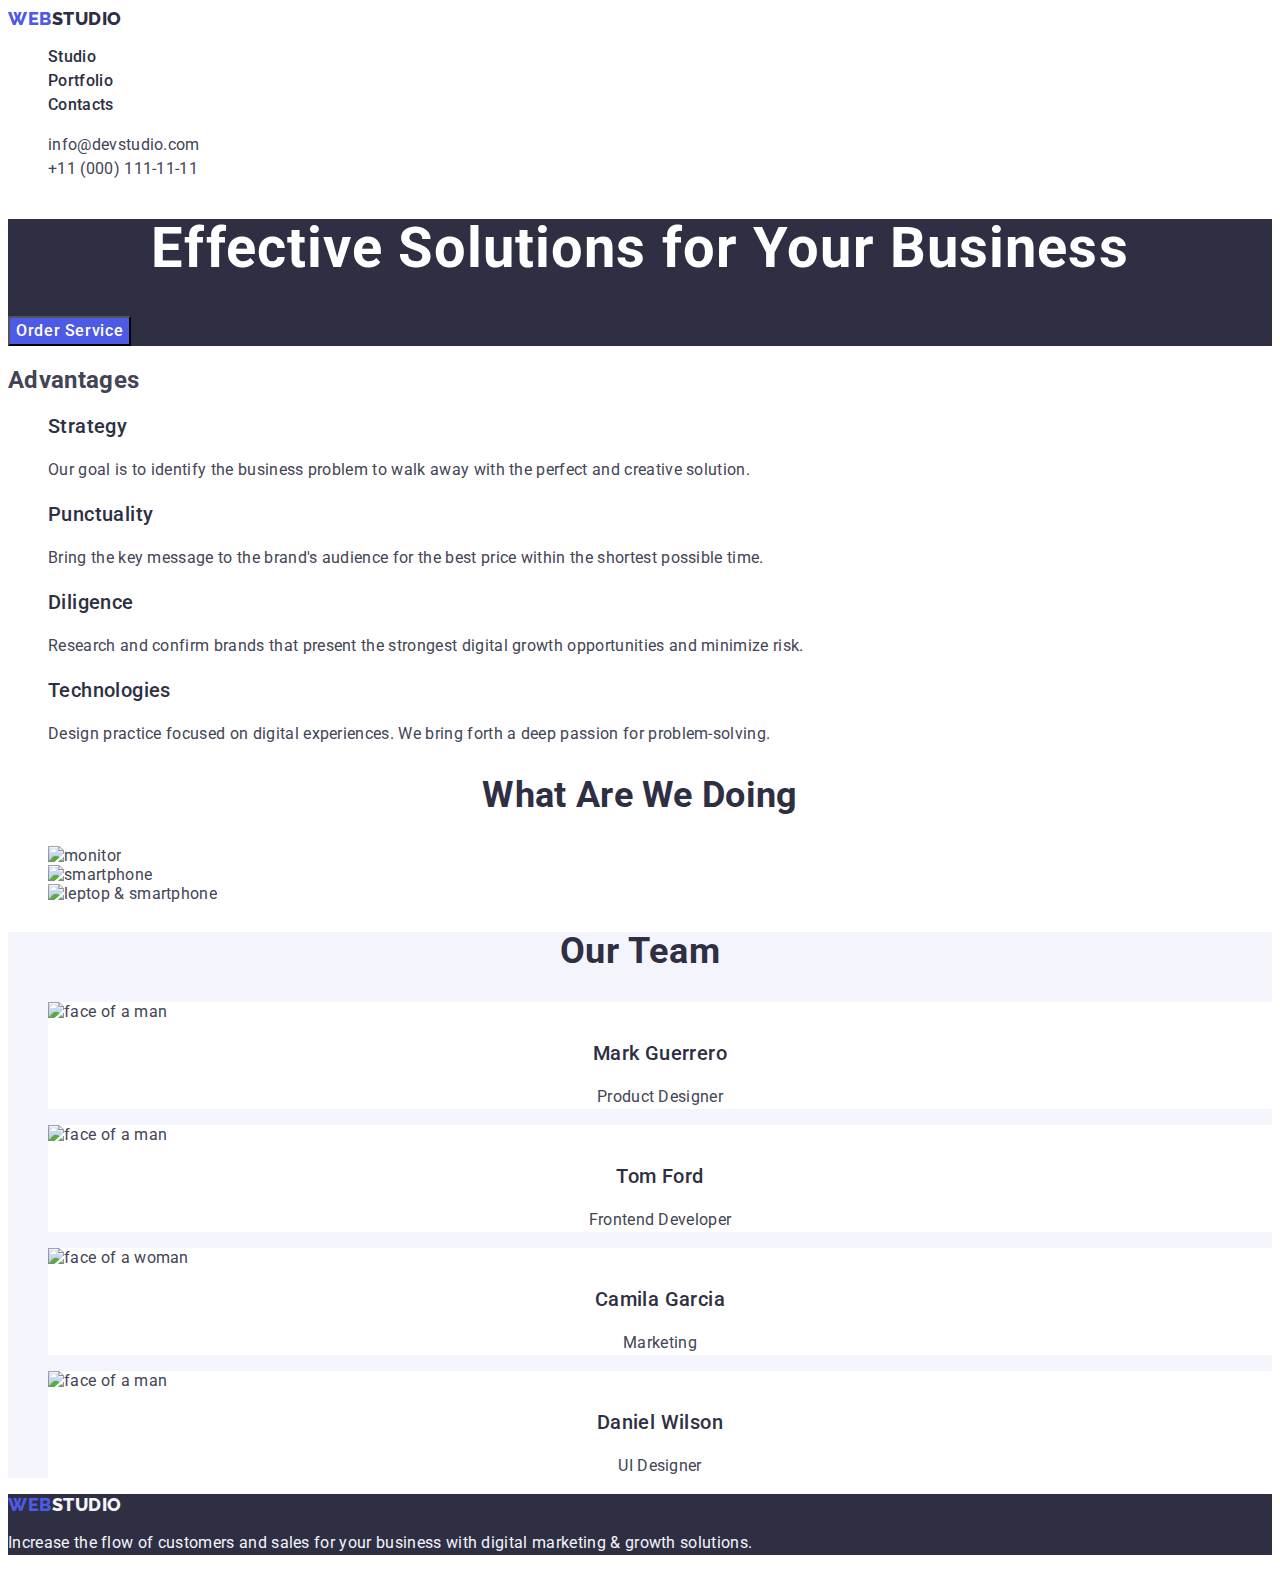
==== index.html @ ec451ba4 "2" ====
<!DOCTYPE html>
<html lang="en">
<head>
    <meta charset="UTF-8">
    <meta name="viewport" content="width=device-width, initial-scale=1.0">
    <title>Document</title>
    <link rel="stylesheet" href="./css/styles.css" />
    <link rel="preconnect" href="https://fonts.googleapis.com">
    <link rel="preconnect" href="https://fonts.gstatic.com" crossorigin>
    <link href="https://fonts.googleapis.com/css2?family=Raleway:wght@800&family=Roboto:wght@400;500;700;900&display=swap" rel="stylesheet">
</head>
<body>
    <header>
        
        <nav class="navigation">
            <a class="link logo" href="./index.html">Web<span class="logo-black">Studio</span></a>
            <ul class="navigation-list">
                <li class="link navigation-list-item"><a class="list navigation-list-link" href="./index.html">Studio</a></li>
                <li class="link navigation-list-item"><a class="list navigation-list-link" href="./portfolio.html">Portfolio</a></li>
                <li class="link navigation-list-item"><a class="list navigation-list-link" href="">Contacts</a></li>
            </ul>
        </nav>
        <address class="adress">
            <ul class="adress-list">
                <li class="link adress-list-item"><a class="list adress-list-link" href="mailto:info@devstudio.com">info@devstudio.com</a></li>
                <li class="link adress-list-item"><a class="list adress-list-link" href="tel:+110001111111">+11 (000) 111-11-11</a></li>
            </ul>
        </address>
    </header>
    <main>
        <section class="hero">
            <h1 class="hero-title">Effective Solutions for Your Business</h1>
            <button type="button" class="hero-button">Order Service</button>
        </section>
        <section>
            <h2 class="visually-hidden">Advantages</h2>
            <ul class="advantages-list">
                <li class="list advantage-list-item">
                    <h3 class="list-title advantage-list-title">Strategy</h3>
                    <p class="regular-text advantage-list-text">Our goal is to identify the business problem to walk away with the perfect and creative solution. </p>
                </li>
                <li class="list advantage-list-item">
                    <h3 class="list-title advantage-list-title">Punctuality</h3>
                    <p class="regular-text advantage-list-text">Bring the key message to the brand's audience for the best price within the shortest possible time.</p>
                </li>
                <li class="list advantage-list-item">
                    <h3 class="list-title advantage-list-title">Diligence</h3>
                    <p class="regular-text advantage-list-text">Research and confirm brands that present the strongest digital growth opportunities and minimize risk.</p>
                </li>
                <li class="list advantage-list-item">
                    <h3 class="list-title advantage-list-title">Technologies</h3>
                    <p class="regular-text advantage-list-text">Design practice focused on digital experiences. We bring forth a deep passion for problem-solving.</p>
                </li>
            </ul>
        </section>
        <section class="activity">
            <h2 class="section-title activity-title">What are we doing</h2>
            <ul class="activity-list">
                <li class="list activity-list-item"><img class="activity-list-image" src="./images/image-1.jpg" alt="monitor" width="360"></li>
                <li class="list activity-list-item"><img class="activity-list-image" src="./images/image-2.jpg" alt="smartphone" width="360"></li>
                <li class="list activity-list-item"><img class="activity-list-image" src="./images/image-3.jpg" alt="leptop & smartphone" width="360"></li>
            </ul>
        </section>
        <section class="team">
            <h2 class="section-title team-title">Our Team</h2>
            <ul class="team-list">
                <li class="list team-list-item">
                    <img class="team-list-image" src="./images/face-1.jpg" alt="face of a man" width="264">
                    <h3 class="list-title team-list-title">Mark Guerrero</h3>
                    <p class="regular-text team-list-text">Product Designer</p>
                </li>
                <li class="list team-list-item">
                    <img class="team-list-image" src="./images/face-2.jpg" alt="face of a man" width="264">
                    <h3 class="list-title team-list-title">Tom Ford</h3>
                    <p class="regular-text team-list-text">Frontend Developer</p>
                </li>
                <li class="list team-list-item">
                    <img class="team-list-image" src="./images/face-3.jpg" alt="face of a woman" width="264">
                    <h3 class="list-title team-list-title">Camila Garcia</h3>
                    <p class="regular-text team-list-text">Marketing</p>
                </li>
                <li class="list team-list-item">
                    <img class="team-list-image" src="./images/face-4.jpg" alt="face of a man" width="264">
                    <h3 class="list-title team-list-title">Daniel Wilson</h3>
                    <p class="regular-text team-list-text">UI Designer</p>
                </li>
            </ul>
        </section>
    </main>
    <footer class="footer">
        <a class="link logo" href="./index.html">Web<span class="logo-white">Studio</span></a>
        <p class="footer-text">Increase the flow of customers and sales for your business with digital marketing & growth solutions.</p>
    </footer>
</body>
</html>
---- css/styles.css ----
:root {
  --primary-font: Roboto, sans-serif;
  --secondary-font: Raleway, sans-serif;

  --primary-brand-color: #4d5ae5;
  --pressed-state-color: #404bbf;
  --dark-color: #2e2f42;
  --success-color: #31d0aa;
  --text-color: #434455;
  --subtle-text-color: #8e8f99;
  --accent-color: #e7e9fc;
  --light-color: #f4f4fd;
  --modal-overlay-color: #2e2f42;
  --hero-background-color: #2e2f42;
  --white-background-color: #ffffff;
  --modal-background-color: #fcfcfc;
}
body {
  font-family: var(--primary-font);
  color: var(--text-color);
  background-color: var(--white-background-color);
  font-style: normal;
  letter-spacing: 0.02em;
}
.section-title {
  color: var(--dark-color);
  font-size: 36px;
  font-weight: 700;
  line-height: 1.11;
  text-transform: capitalize;
}
.list-title {
  color: var(--dark-color);
  font-size: 20px;
  font-weight: 500;
  line-height: 1.2;
}
.regular-text {
  color: var(--dark-color);
  font-size: 16px;
  line-height: 1.5;
}
.list {
  list-style-type: none;
  list-style: none;
  text-decoration: none;
}
.link {
  list-style-type: none;
  text-decoration: none;
}
.logo {
  color: var(--primary-brand-color);
  font-family: var(--secondary-font);
  font-size: 18px;
  font-weight: 800;
  line-height: 1.17;
  letter-spacing: 0.03em;
  text-transform: uppercase;
  text-decoration: none;
}
.logo-black {
  color: var(--dark-color);
}

.navigation-list-link {
  color: var(--dark-color);
  font-size: 16px;
  font-weight: 500;
  line-height: 1.5;
  text-decoration: none;
}

.adress-list-link {
  color: var(--text-color);
  font-size: 16px;
  line-height: 1.5;
  text-decoration: none;
  font-style: normal;
}
.hero {
  background-color: var(--hero-background-color);
}
.hero-title {
  color: var(--white-background-color);
  text-align: center;
  font-size: 56px;
  font-weight: 700;
  line-height: 1.07;
  letter-spacing: 0.02em;
}
.hero-button {
  color: var(--white-background-color);
  background-color: var(--primary-brand-color);
  font-family: "Roboto", sans-serif;
  text-align: center;
  font-size: 16px;
  font-weight: 500;
  line-height: 1.5;
  letter-spacing: 0.04em;
  cursor: pointer;
}
.visually-hidden {
}
.advantages-list {
}
.advantage-list-item {
}
.advantage-list-title {
  letter-spacing: 0.02em;
}
.advantage-list-text {
  color: var(--text-color);
}
.activity {
}
.activity-title {
  text-align: center;
}
.activity-list {
}
.activity-list-item {
}
.activity-list-image {
}
.team {
  background-color: var(--light-color);
}
.team-title {
  text-align: center;
  letter-spacing: 0.02em;
}
.team-list {
}
.team-list-item {
  background-color: var(--white-background-color);
}
.team-list-image {
}
.team-list-title {
  text-align: center;
  letter-spacing: 0.02em;
}
.team-list-text {
  text-align: center;
  color: var(--text-color);
}
.footer {
  background-color: var(--dark-color);
}
.logo-white {
  color: var(--light-color);
}
.footer-text {
  color: var(--light-color);
  font-size: 16px;
  line-height: 1.5;
}
.portfolio {
}
.portfolio-filter {
}
.portfolio-filter-button {
}
.button {
  color: var(--primary-brand-color);
  background-color: var(--light-color);
  border-radius: 4px;
  border: 1px solid var(--accent-color);
  text-align: center;
  font-size: 16px;
  font-weight: 500;
  line-height: 1.5;
  letter-spacing: 0.04em;
  cursor: pointer;
}
.button:hover,
.button:focus,
.hero-button:hover,
.hero-button:focus {
  color: var(--white-background-color);
  background-color: var(--pressed-state-color);
}
.navigation-list-link:hover,
.navigation-list-link:focus,
.adress-list-link:hover,
.adress-list-link:focus {
  color: var(--pressed-state-color);
}

.portfolio-list {
}
.portfolio-list-item {
}
.portfolio-list-image {
}
.portfolio-list-title {
}
.portfolio-list-text {
}
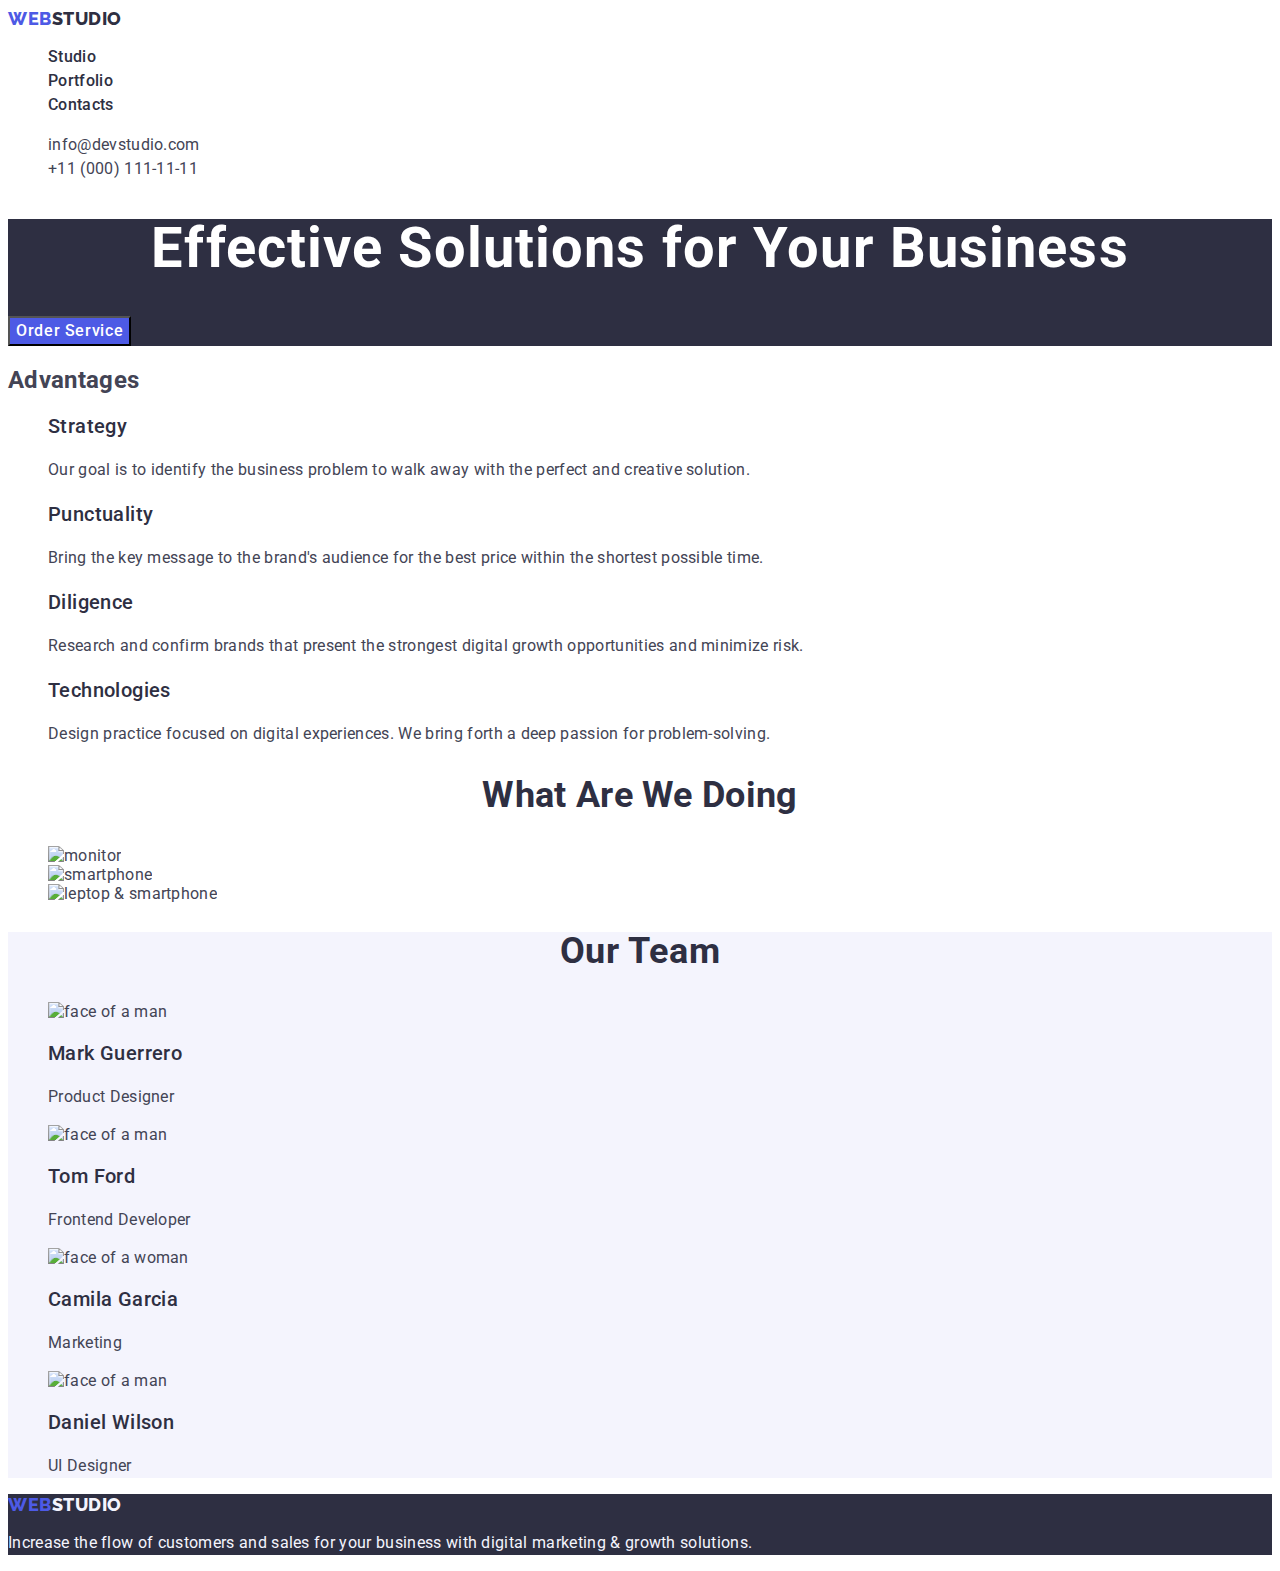
==== commit 0dc3f2b7: "pain" ====
--- a/index.html
+++ b/index.html
@@ -11,19 +11,18 @@
 </head>
 <body>
     <header>
-        
         <nav class="navigation">
             <a class="link logo" href="./index.html">Web<span class="logo-black">Studio</span></a>
-            <ul class="navigation-list">
-                <li class="link navigation-list-item"><a class="list navigation-list-link" href="./index.html">Studio</a></li>
-                <li class="link navigation-list-item"><a class="list navigation-list-link" href="./portfolio.html">Portfolio</a></li>
-                <li class="link navigation-list-item"><a class="list navigation-list-link" href="">Contacts</a></li>
+            <ul class="list navigation-list">
+                <li class="navigation-list-item"><a class="navigation-list-link" href="./index.html">Studio</a></li>
+                <li class="navigation-list-item"><a class="navigation-list-link" href="./portfolio.html">Portfolio</a></li>
+                <li class="navigation-list-item"><a class="navigation-list-link" href="">Contacts</a></li>
             </ul>
         </nav>
         <address class="adress">
-            <ul class="adress-list">
-                <li class="link adress-list-item"><a class="list adress-list-link" href="mailto:info@devstudio.com">info@devstudio.com</a></li>
-                <li class="link adress-list-item"><a class="list adress-list-link" href="tel:+110001111111">+11 (000) 111-11-11</a></li>
+            <ul class="list adress-list">
+                <li class="adress-list-item"><a class="link adress-list-link" href="mailto:info@devstudio.com">info@devstudio.com</a></li>
+                <li class="adress-list-item"><a class="link adress-list-link" href="tel:+110001111111">+11 (000) 111-11-11</a></li>
             </ul>
         </address>
     </header>
@@ -55,7 +54,7 @@
         </section>
         <section class="activity">
             <h2 class="section-title activity-title">What are we doing</h2>
-            <ul class="activity-list">
+            <ul class="list activity-list">
                 <li class="list activity-list-item"><img class="activity-list-image" src="./images/image-1.jpg" alt="monitor" width="360"></li>
                 <li class="list activity-list-item"><img class="activity-list-image" src="./images/image-2.jpg" alt="smartphone" width="360"></li>
                 <li class="list activity-list-item"><img class="activity-list-image" src="./images/image-3.jpg" alt="leptop & smartphone" width="360"></li>
--- a/css/styles.css
+++ b/css/styles.css
@@ -40,15 +40,6 @@
   font-size: 16px;
   line-height: 1.5;
 }
-.list {
-  list-style-type: none;
-  list-style: none;
-  text-decoration: none;
-}
-.link {
-  list-style-type: none;
-  text-decoration: none;
-}
 .logo {
   color: var(--primary-brand-color);
   font-family: var(--secondary-font);
@@ -63,6 +54,15 @@
   color: var(--dark-color);
 }
 
+.list {
+  list-style-type: none;
+  list-style: none;
+  text-decoration: none;
+}
+.link {
+  text-decoration: none;
+  list-style-type: none;
+}
 .navigation-list-link {
   color: var(--dark-color);
   font-size: 16px;
@@ -70,13 +70,14 @@
   line-height: 1.5;
   text-decoration: none;
 }
-
+.adress {
+  font-style: normal;
+}
 .adress-list-link {
   color: var(--text-color);
   font-size: 16px;
   line-height: 1.5;
   text-decoration: none;
-  font-style: normal;
 }
 .hero {
   background-color: var(--hero-background-color);
@@ -90,9 +91,9 @@
   letter-spacing: 0.02em;
 }
 .hero-button {
+  font-family: "Roboto", sans-serif;
   color: var(--white-background-color);
   background-color: var(--primary-brand-color);
-  font-family: "Roboto", sans-serif;
   text-align: center;
   font-size: 16px;
   font-weight: 500;
@@ -133,16 +134,13 @@
 .team-list {
 }
 .team-list-item {
-  background-color: var(--white-background-color);
 }
 .team-list-image {
 }
 .team-list-title {
-  text-align: center;
   letter-spacing: 0.02em;
 }
 .team-list-text {
-  text-align: center;
   color: var(--text-color);
 }
 .footer {
@@ -163,6 +161,7 @@
 .portfolio-filter-button {
 }
 .button {
+  font-family: "Roboto", sans-serif;
   color: var(--primary-brand-color);
   background-color: var(--light-color);
   border-radius: 4px;
@@ -195,6 +194,19 @@
 .portfolio-list-image {
 }
 .portfolio-list-title {
+  color: var(--dark-color);
+  font-family: Roboto;
+  font-size: 20px;
+  font-style: normal;
+  font-weight: 500;
+  line-height: 1.2;
+  letter-spacing: 0.02em;
 }
 .portfolio-list-text {
-}
+  color: var(--text-color);
+  font-size: 16px;
+  font-style: normal;
+  font-weight: 400;
+  line-height: 1.5;
+  letter-spacing: 0.02em;
+}
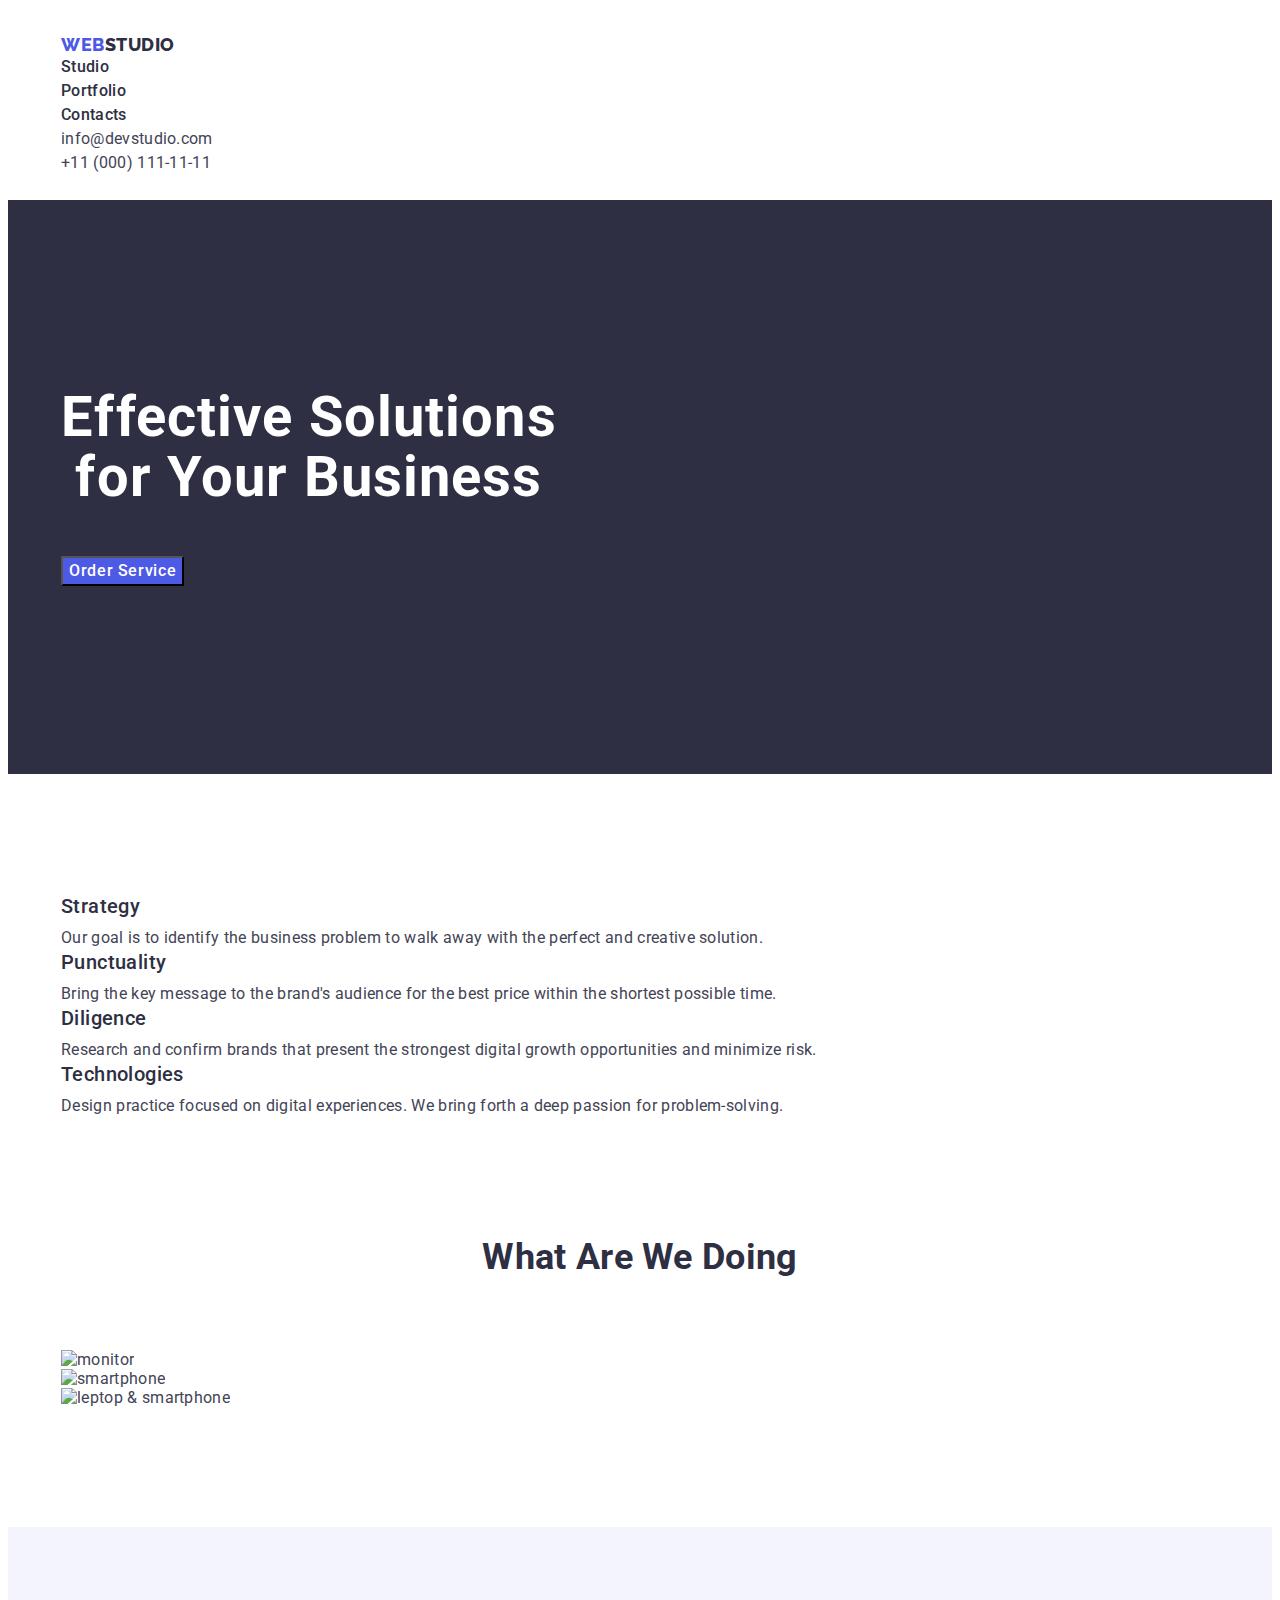
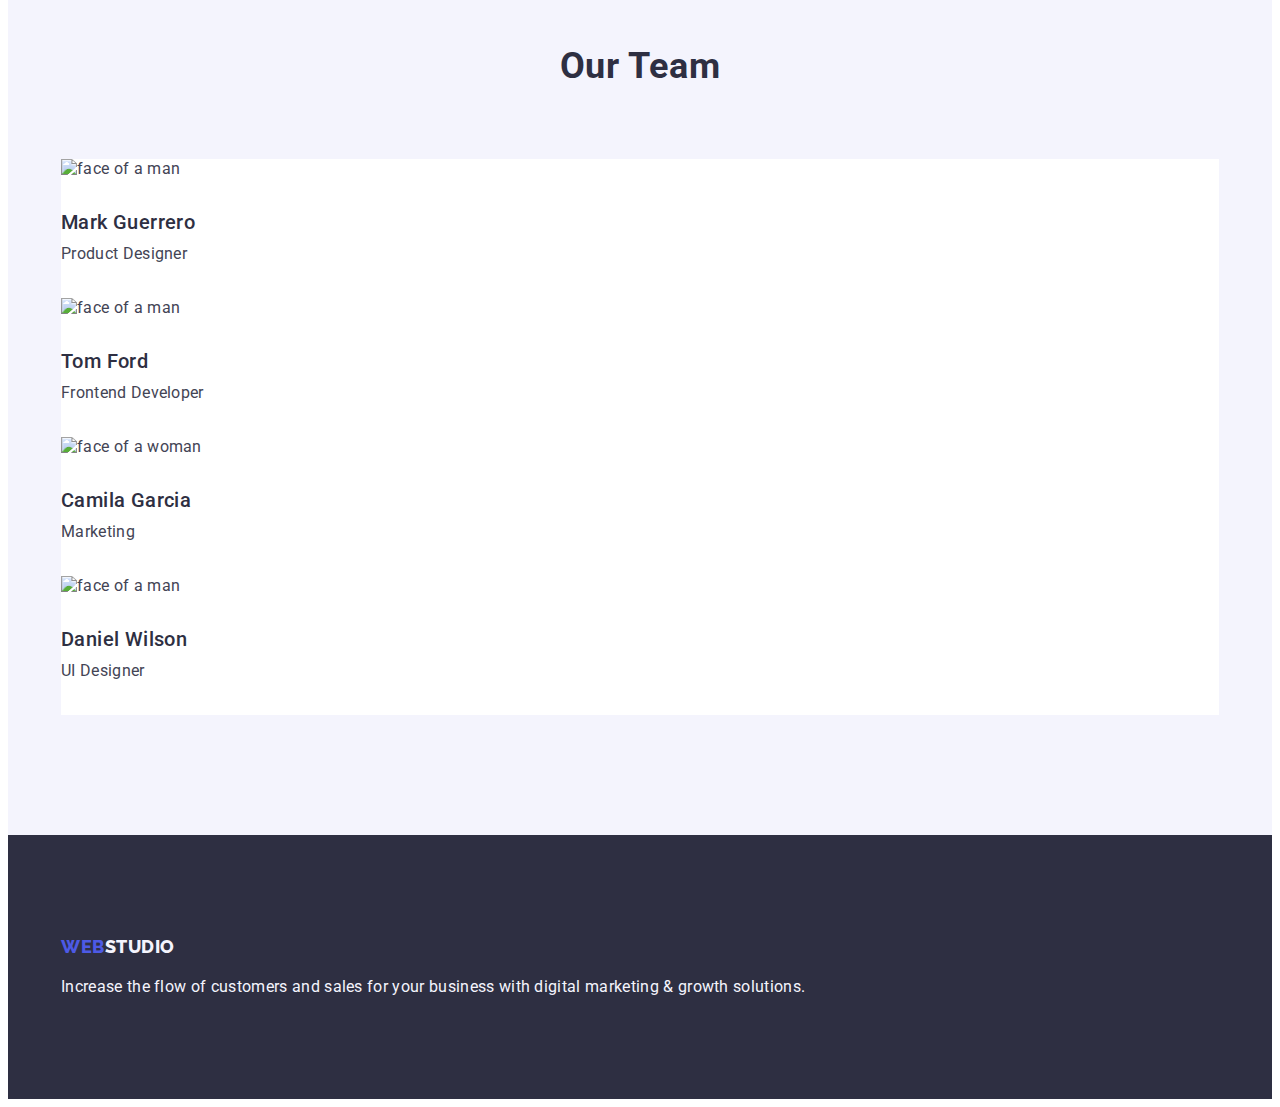
==== commit ec07a673: "pad & marg" ====
--- a/index.html
+++ b/index.html
@@ -8,87 +8,112 @@
     <link rel="preconnect" href="https://fonts.googleapis.com">
     <link rel="preconnect" href="https://fonts.gstatic.com" crossorigin>
     <link href="https://fonts.googleapis.com/css2?family=Raleway:wght@800&family=Roboto:wght@400;500;700;900&display=swap" rel="stylesheet">
+    <link rel="stylesheet" href="https://cdnjs.cloudflare.com/ajax/libs/modern-normalize/2.0.0/modern-normalize.min.css"
+        integrity="sha512-4xo8blKMVCiXpTaLzQSLSw3KFOVPWhm/TRtuPVc4WG6kUgjH6J03IBuG7JZPkcWMxJ5huwaBpOpnwYElP/m6wg=="
+        crossorigin="anonymous" referrerpolicy="no-referrer" />
 </head>
 <body>
     <header>
-        <nav class="navigation">
-            <a class="link logo" href="./index.html">Web<span class="logo-black">Studio</span></a>
-            <ul class="list navigation-list">
-                <li class="navigation-list-item"><a class="navigation-list-link" href="./index.html">Studio</a></li>
-                <li class="navigation-list-item"><a class="navigation-list-link" href="./portfolio.html">Portfolio</a></li>
-                <li class="navigation-list-item"><a class="navigation-list-link" href="">Contacts</a></li>
-            </ul>
-        </nav>
-        <address class="adress">
-            <ul class="list adress-list">
-                <li class="adress-list-item"><a class="link adress-list-link" href="mailto:info@devstudio.com">info@devstudio.com</a></li>
-                <li class="adress-list-item"><a class="link adress-list-link" href="tel:+110001111111">+11 (000) 111-11-11</a></li>
-            </ul>
-        </address>
+        <div class="container">
+            <div class="header">
+                <nav class="navigation">
+                    <a class="link logo" href="./index.html">Web<span class="logo-black">Studio</span></a>
+                    <ul class="list navigation-list">
+                        <li class="navigation-list-item"><a class="link navigation-list-link" href="./index.html">Studio</a></li>
+                        <li class="navigation-list-item"><a class="link navigation-list-link" href="./portfolio.html">Portfolio</a></li>
+                        <li class="navigation-list-item"><a class="link navigation-list-link" href="">Contacts</a></li>
+                    </ul>
+                </nav>
+                <address class="adress">
+                    <ul class="list adress-list">
+                        <li class="adress-list-item"><a class="link adress-list-link" href="mailto:info@devstudio.com">info@devstudio.com</a></li>
+                        <li class="adress-list-item"><a class="link adress-list-link" href="tel:+110001111111">+11 (000) 111-11-11</a></li>
+                    </ul>
+                </address>
+            </div>
+        </div>
     </header>
     <main>
         <section class="hero">
-            <h1 class="hero-title">Effective Solutions for Your Business</h1>
-            <button type="button" class="hero-button">Order Service</button>
+            <div class="container">
+                <h1 class="hero-title">Effective Solutions for Your Business</h1>
+                <button type="button" class="hero-button">Order Service</button>
+            </div>
         </section>
         <section>
-            <h2 class="visually-hidden">Advantages</h2>
-            <ul class="advantages-list">
-                <li class="list advantage-list-item">
-                    <h3 class="list-title advantage-list-title">Strategy</h3>
-                    <p class="regular-text advantage-list-text">Our goal is to identify the business problem to walk away with the perfect and creative solution. </p>
-                </li>
-                <li class="list advantage-list-item">
-                    <h3 class="list-title advantage-list-title">Punctuality</h3>
-                    <p class="regular-text advantage-list-text">Bring the key message to the brand's audience for the best price within the shortest possible time.</p>
-                </li>
-                <li class="list advantage-list-item">
-                    <h3 class="list-title advantage-list-title">Diligence</h3>
-                    <p class="regular-text advantage-list-text">Research and confirm brands that present the strongest digital growth opportunities and minimize risk.</p>
-                </li>
-                <li class="list advantage-list-item">
-                    <h3 class="list-title advantage-list-title">Technologies</h3>
-                    <p class="regular-text advantage-list-text">Design practice focused on digital experiences. We bring forth a deep passion for problem-solving.</p>
-                </li>
-            </ul>
+            <div class="container">
+                <h2 class="visually-hidden">Advantages</h2>
+                <ul class="list advantages-list">
+                    <li class="advantage-list-item">
+                        <h3 class="list-title advantage-list-title">Strategy</h3>
+                        <p class="regular-text advantage-list-text">Our goal is to identify the business problem to walk away with the perfect and creative solution. </p>
+                    </li>
+                    <li class="advantage-list-item">
+                        <h3 class="list-title advantage-list-title">Punctuality</h3>
+                        <p class="regular-text advantage-list-text">Bring the key message to the brand's audience for the best price within the shortest possible time.</p>
+                    </li>
+                    <li class="advantage-list-item">
+                        <h3 class="list-title advantage-list-title">Diligence</h3>
+                        <p class="regular-text advantage-list-text">Research and confirm brands that present the strongest digital growth opportunities and minimize risk.</p>
+                    </li>
+                    <li class="advantage-list-item">
+                        <h3 class="list-title advantage-list-title">Technologies</h3>
+                        <p class="regular-text advantage-list-text">Design practice focused on digital experiences. We bring forth a deep passion for problem-solving.</p>
+                    </li>
+                </ul>
+            </div>
         </section>
         <section class="activity">
-            <h2 class="section-title activity-title">What are we doing</h2>
-            <ul class="list activity-list">
-                <li class="list activity-list-item"><img class="activity-list-image" src="./images/image-1.jpg" alt="monitor" width="360"></li>
-                <li class="list activity-list-item"><img class="activity-list-image" src="./images/image-2.jpg" alt="smartphone" width="360"></li>
-                <li class="list activity-list-item"><img class="activity-list-image" src="./images/image-3.jpg" alt="leptop & smartphone" width="360"></li>
-            </ul>
+            <div class="container">
+                <h2 class="section-title activity-title">What are we doing</h2>
+                <ul class="list activity-list">
+                    <li class="activity-list-item"><img class="activity-list-image" src="./images/image-1.jpg" alt="monitor" width="360"></li>
+                    <li class="activity-list-item"><img class="activity-list-image" src="./images/image-2.jpg" alt="smartphone" width="360"></li>
+                    <li class="activity-list-item"><img class="activity-list-image" src="./images/image-3.jpg" alt="leptop & smartphone" width="360"></li>
+                </ul>
+            </div>
         </section>
         <section class="team">
-            <h2 class="section-title team-title">Our Team</h2>
-            <ul class="team-list">
-                <li class="list team-list-item">
-                    <img class="team-list-image" src="./images/face-1.jpg" alt="face of a man" width="264">
-                    <h3 class="list-title team-list-title">Mark Guerrero</h3>
-                    <p class="regular-text team-list-text">Product Designer</p>
-                </li>
-                <li class="list team-list-item">
-                    <img class="team-list-image" src="./images/face-2.jpg" alt="face of a man" width="264">
-                    <h3 class="list-title team-list-title">Tom Ford</h3>
-                    <p class="regular-text team-list-text">Frontend Developer</p>
-                </li>
-                <li class="list team-list-item">
-                    <img class="team-list-image" src="./images/face-3.jpg" alt="face of a woman" width="264">
-                    <h3 class="list-title team-list-title">Camila Garcia</h3>
-                    <p class="regular-text team-list-text">Marketing</p>
-                </li>
-                <li class="list team-list-item">
-                    <img class="team-list-image" src="./images/face-4.jpg" alt="face of a man" width="264">
-                    <h3 class="list-title team-list-title">Daniel Wilson</h3>
-                    <p class="regular-text team-list-text">UI Designer</p>
-                </li>
-            </ul>
+            <div class="container">
+                <h2 class="section-title team-title">Our Team</h2>
+                <ul class="list team-list">
+                    <li class="list team-list-item">
+                        <img class="team-list-image" src="./images/face-1.jpg" alt="face of a man" width="264">
+                        <div class="list-wrap">
+                            <h3 class="list-title team-list-title">Mark Guerrero</h3>
+                            <p class="regular-text team-list-text">Product Designer</p>
+                        </div>
+                    </li>
+                    <li class="list team-list-item">
+                        <img class="team-list-image" src="./images/face-2.jpg" alt="face of a man" width="264">
+                        <div class="list-wrap">
+                            <h3 class="list-title team-list-title">Tom Ford</h3>
+                            <p class="regular-text team-list-text">Frontend Developer</p>
+                        </div>
+                    </li>
+                    <li class="list team-list-item">
+                        <img class="team-list-image" src="./images/face-3.jpg" alt="face of a woman" width="264">
+                        <div class="list-wrap">
+                            <h3 class="list-title team-list-title">Camila Garcia</h3>
+                            <p class="regular-text team-list-text">Marketing</p>
+                        </div>
+                    </li>
+                    <li class="list team-list-item">
+                        <img class="team-list-image" src="./images/face-4.jpg" alt="face of a man" width="264">
+                        <div class="list-wrap">
+                            <h3 class="list-title team-list-title">Daniel Wilson</h3>
+                            <p class="regular-text team-list-text">UI Designer</p>
+                        </div>
+                    </li>
+                </ul>
+            </div>
         </section>
     </main>
     <footer class="footer">
-        <a class="link logo" href="./index.html">Web<span class="logo-white">Studio</span></a>
-        <p class="footer-text">Increase the flow of customers and sales for your business with digital marketing & growth solutions.</p>
+        <div class="container">
+            <a class="link logo" href="./index.html">Web<span class="logo-white">Studio</span></a>
+            <p class="footer-text">Increase the flow of customers and sales for your business with digital marketing & growth solutions.</p>
+        </div>
     </footer>
 </body>
 </html>--- a/css/styles.css
+++ b/css/styles.css
@@ -22,10 +22,32 @@
   font-style: normal;
   letter-spacing: 0.02em;
 }
+p,
+h1,
+h2,
+h3,
+h4,
+h5,
+h6 {
+  margin-top: 0;
+  margin-bottom: 0;
+}
+ul,
+ol {
+  padding-left: 0;
+  margin-top: 0;
+  margin-bottom: 0;
+}
+.container {
+  width: 100%;
+  max-width: 1158px;
+  padding-left: 15px;
+  padding-right: 15px;
+  margin: 0 auto;
+}
 .section-title {
   color: var(--dark-color);
   font-size: 36px;
-  font-weight: 700;
   line-height: 1.11;
   text-transform: capitalize;
 }
@@ -63,6 +85,10 @@
   text-decoration: none;
   list-style-type: none;
 }
+.header {
+  padding-top: 25.5px;
+  padding-bottom: 25.5px;
+}
 .navigation-list-link {
   color: var(--dark-color);
   font-size: 16px;
@@ -81,14 +107,17 @@
 }
 .hero {
   background-color: var(--hero-background-color);
+  padding-top: 188px;
+  padding-bottom: 188px;
 }
 .hero-title {
   color: var(--white-background-color);
   text-align: center;
+  max-width: 496px;
   font-size: 56px;
-  font-weight: 700;
   line-height: 1.07;
   letter-spacing: 0.02em;
+  margin-bottom: 48px;
 }
 .hero-button {
   font-family: "Roboto", sans-serif;
@@ -102,13 +131,27 @@
   cursor: pointer;
 }
 .visually-hidden {
+  position: absolute;
+  width: 1px;
+  height: 1px;
+  margin: -1px;
+  border: 0;
+  padding: 0;
+
+  white-space: nowrap;
+  clip-path: inset(100%);
+  clip: rect(0 0 0 0);
+  overflow: hidden;
 }
 .advantages-list {
+  padding-top: 120px;
+  padding-bottom: 120px;
 }
 .advantage-list-item {
 }
 .advantage-list-title {
   letter-spacing: 0.02em;
+  margin-bottom: 8px;
 }
 .advantage-list-text {
   color: var(--text-color);
@@ -117,8 +160,10 @@
 }
 .activity-title {
   text-align: center;
+  padding-bottom: 72px;
 }
 .activity-list {
+  padding-bottom: 120px;
 }
 .activity-list-item {
 }
@@ -126,25 +171,36 @@
 }
 .team {
   background-color: var(--light-color);
+  padding-top: 120px;
+  padding-bottom: 120px;
 }
 .team-title {
   text-align: center;
   letter-spacing: 0.02em;
+  padding-bottom: 72px;
 }
 .team-list {
 }
 .team-list-item {
+  background-color: var(--white-background-color);
 }
 .team-list-image {
 }
 .team-list-title {
   letter-spacing: 0.02em;
+  margin-bottom: 8px;
 }
 .team-list-text {
   color: var(--text-color);
+}
+.list-wrap {
+  padding-top: 32px;
+  padding-bottom: 32px;
 }
 .footer {
   background-color: var(--dark-color);
+  padding-top: 101.5px;
+  padding-bottom: 100px;
 }
 .logo-white {
   color: var(--light-color);
@@ -153,10 +209,17 @@
   color: var(--light-color);
   font-size: 16px;
   line-height: 1.5;
+  margin-top: 17.5px;
 }
 .portfolio {
+  padding-top: 96px;
+  padding-bottom: 120px;
+}
+.portfolio .list-wrap {
+  padding-left: 16px;
 }
 .portfolio-filter {
+  padding-bottom: 72px;
 }
 .portfolio-filter-button {
 }
@@ -164,7 +227,6 @@
   font-family: "Roboto", sans-serif;
   color: var(--primary-brand-color);
   background-color: var(--light-color);
-  border-radius: 4px;
   border: 1px solid var(--accent-color);
   text-align: center;
   font-size: 16px;
@@ -197,16 +259,14 @@
   color: var(--dark-color);
   font-family: Roboto;
   font-size: 20px;
-  font-style: normal;
   font-weight: 500;
   line-height: 1.2;
   letter-spacing: 0.02em;
+  margin-bottom: 8px;
 }
 .portfolio-list-text {
   color: var(--text-color);
   font-size: 16px;
-  font-style: normal;
-  font-weight: 400;
-  line-height: 1.5;
-  letter-spacing: 0.02em;
-}
+  line-height: 1.5;
+  letter-spacing: 0.02em;
+}
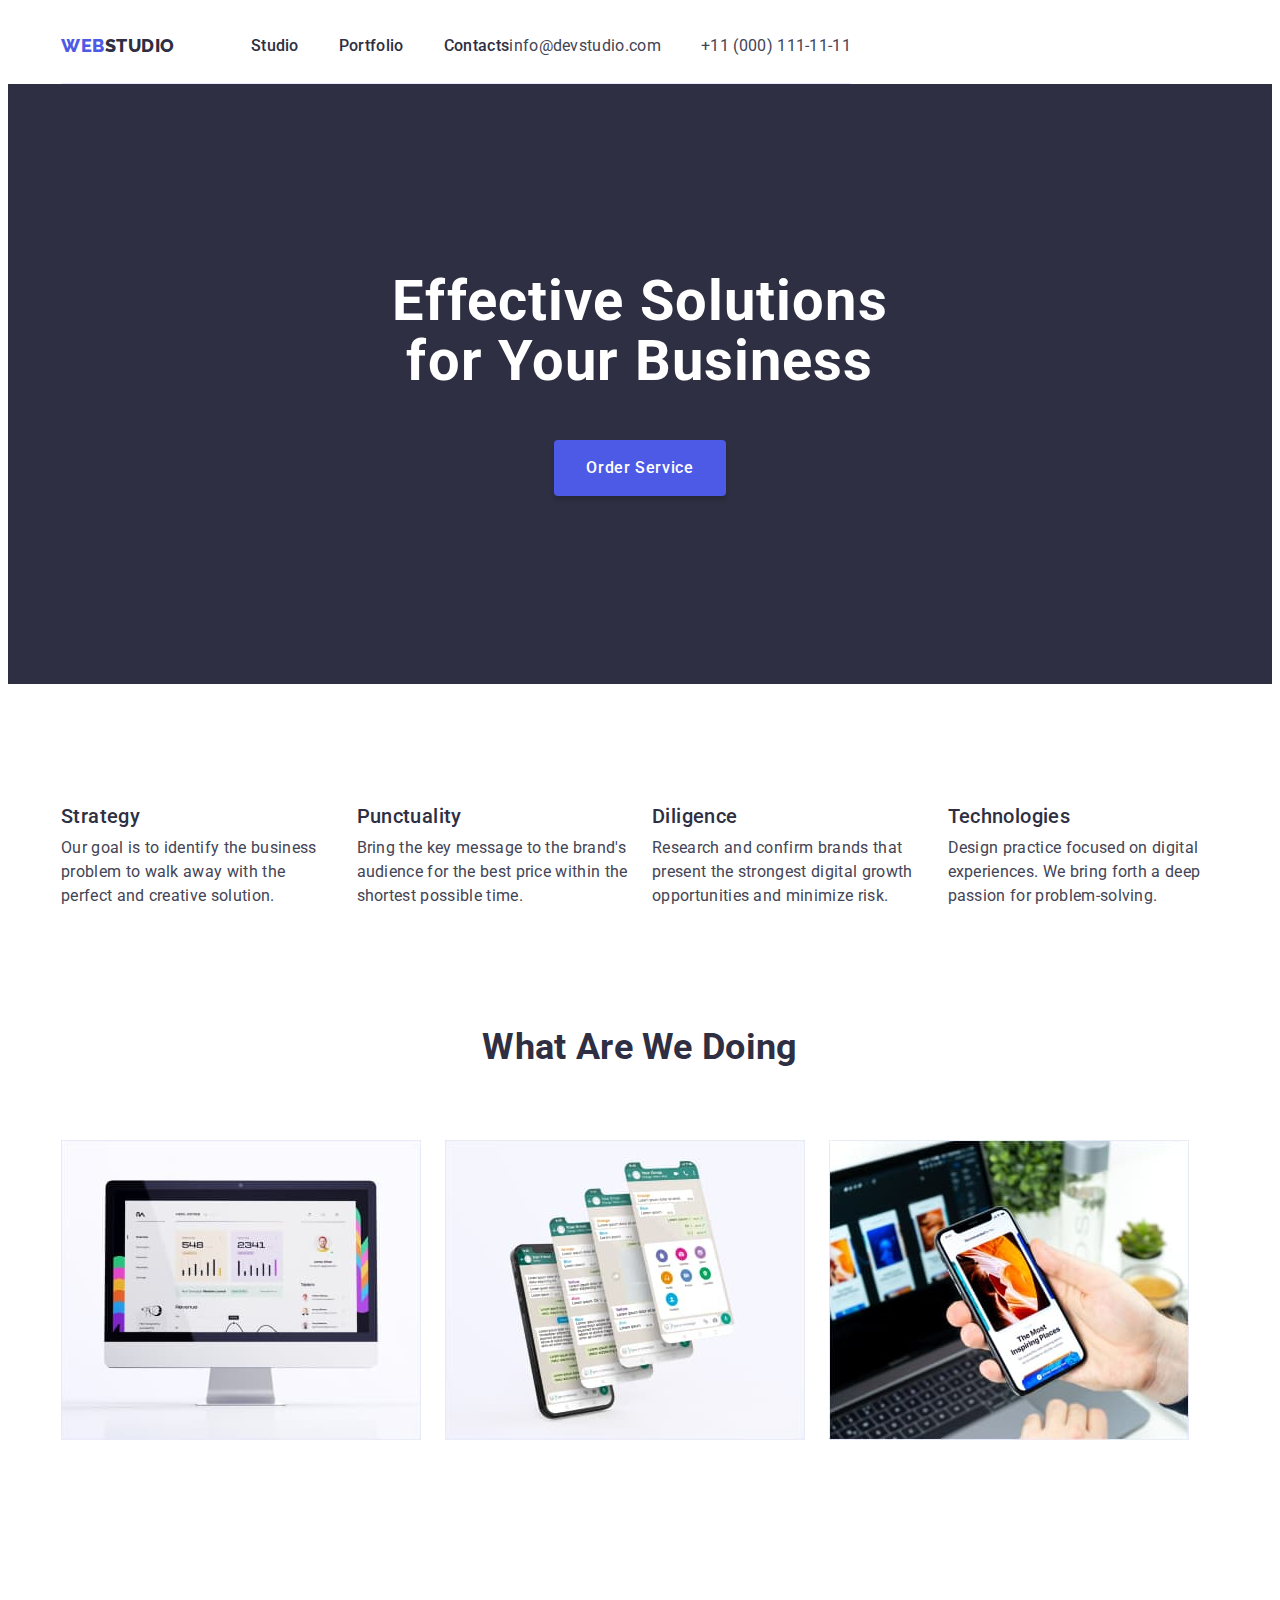
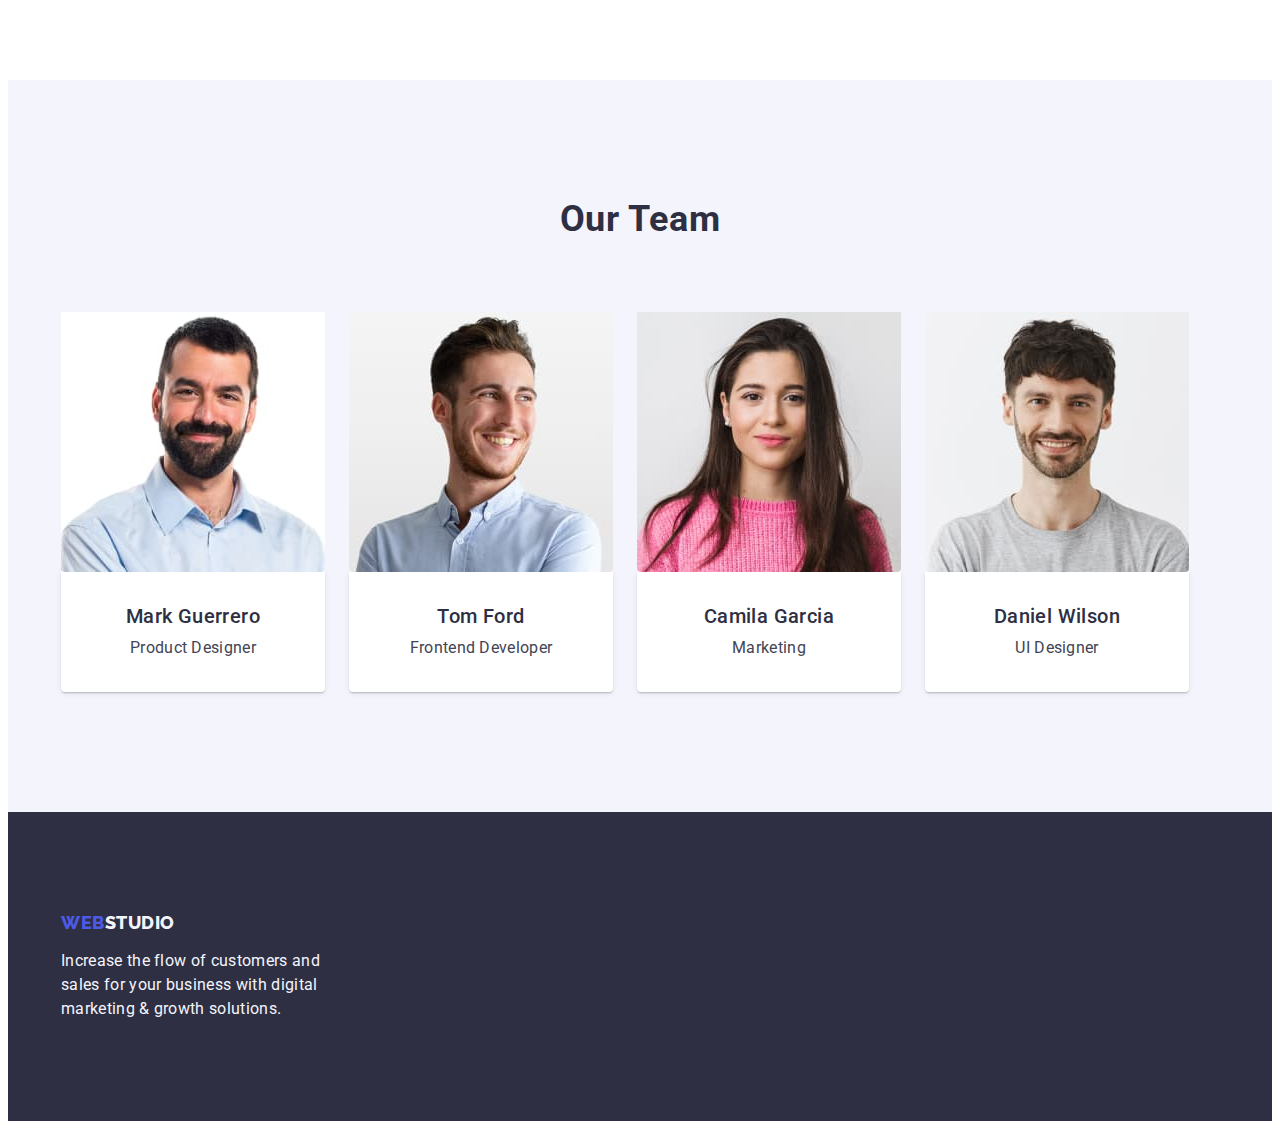
==== commit 49678fe2: "update 1" ====
--- a/index.html
+++ b/index.html
@@ -41,24 +41,24 @@
             </div>
         </section>
         <section>
-            <div class="container">
+            <div class="container advantages">
                 <h2 class="visually-hidden">Advantages</h2>
                 <ul class="list advantages-list">
-                    <li class="advantage-list-item">
-                        <h3 class="list-title advantage-list-title">Strategy</h3>
-                        <p class="regular-text advantage-list-text">Our goal is to identify the business problem to walk away with the perfect and creative solution. </p>
+                    <li class="advantages-list-item">
+                        <h3 class="list-title advantages-list-title">Strategy</h3>
+                        <p class="regular-text advantages-list-text">Our goal is to identify the business problem to walk away with the perfect and creative solution. </p>
                     </li>
-                    <li class="advantage-list-item">
-                        <h3 class="list-title advantage-list-title">Punctuality</h3>
-                        <p class="regular-text advantage-list-text">Bring the key message to the brand's audience for the best price within the shortest possible time.</p>
+                    <li class="advantages-list-item">
+                        <h3 class="list-title advantages-list-title">Punctuality</h3>
+                        <p class="regular-text advantages-list-text">Bring the key message to the brand's audience for the best price within the shortest possible time.</p>
                     </li>
-                    <li class="advantage-list-item">
-                        <h3 class="list-title advantage-list-title">Diligence</h3>
-                        <p class="regular-text advantage-list-text">Research and confirm brands that present the strongest digital growth opportunities and minimize risk.</p>
+                    <li class="advantages-list-item">
+                        <h3 class="list-title advantages-list-title">Diligence</h3>
+                        <p class="regular-text advantages-list-text">Research and confirm brands that present the strongest digital growth opportunities and minimize risk.</p>
                     </li>
-                    <li class="advantage-list-item">
-                        <h3 class="list-title advantage-list-title">Technologies</h3>
-                        <p class="regular-text advantage-list-text">Design practice focused on digital experiences. We bring forth a deep passion for problem-solving.</p>
+                    <li class="advantages-list-item">
+                        <h3 class="list-title advantages-list-title">Technologies</h3>
+                        <p class="regular-text advantages-list-text">Design practice focused on digital experiences. We bring forth a deep passion for problem-solving.</p>
                     </li>
                 </ul>
             </div>
--- a/css/styles.css
+++ b/css/styles.css
@@ -15,6 +15,10 @@
   --white-background-color: #ffffff;
   --modal-background-color: #fcfcfc;
 }
+*::before,
+*::after {
+  box-sizing: border-box;
+}
 body {
   font-family: var(--primary-font);
   color: var(--text-color);
@@ -38,6 +42,9 @@
   margin-top: 0;
   margin-bottom: 0;
 }
+img {
+  display: block;
+}
 .container {
   width: 100%;
   max-width: 1158px;
@@ -71,6 +78,7 @@
   letter-spacing: 0.03em;
   text-transform: uppercase;
   text-decoration: none;
+  margin-right: 76px;
 }
 .logo-black {
   color: var(--dark-color);
@@ -85,9 +93,24 @@
   text-decoration: none;
   list-style-type: none;
 }
+header .container {
+  display: flex;
+}
 .header {
+  display: flex;
   padding-top: 25.5px;
   padding-bottom: 25.5px;
+  border-bottom: 1px solid var(--accent-color);
+}
+.navigation {
+  display: flex;
+  align-items: center;
+}
+.navigation-list {
+  display: flex;
+  align-items: center;
+  gap: 40px;
+  margin-right: auto;
 }
 .navigation-list-link {
   color: var(--dark-color);
@@ -95,9 +118,16 @@
   font-weight: 500;
   line-height: 1.5;
   text-decoration: none;
+  padding: 24px 0;
 }
 .adress {
   font-style: normal;
+  margin-left: auto;
+}
+.adress-list {
+  display: flex;
+  align-items: center;
+  gap: 40px;
 }
 .adress-list-link {
   color: var(--text-color);
@@ -112,23 +142,34 @@
 }
 .hero-title {
   color: var(--white-background-color);
-  text-align: center;
   max-width: 496px;
+  text-align: center;
   font-size: 56px;
   line-height: 1.07;
   letter-spacing: 0.02em;
   margin-bottom: 48px;
+  margin-left: auto;
+  margin-right: auto;
 }
 .hero-button {
+  display: block;
+  border: none;
+  padding: 16px 32px;
+  margin-left: auto;
+  margin-right: auto;
   font-family: "Roboto", sans-serif;
   color: var(--white-background-color);
   background-color: var(--primary-brand-color);
   text-align: center;
   font-size: 16px;
-  font-weight: 500;
-  line-height: 1.5;
+  min-width: 169px;
+  font-weight: 500;
+  line-height: 1.5;
+  height: 56px;
   letter-spacing: 0.04em;
   cursor: pointer;
+  border-radius: 4px;
+  box-shadow: 0px 4px 4px 0px rgba(0, 0, 0, 0.15);
 }
 .visually-hidden {
   position: absolute;
@@ -143,26 +184,33 @@
   clip: rect(0 0 0 0);
   overflow: hidden;
 }
+.advantages {
+  padding: 120px 0;
+}
 .advantages-list {
-  padding-top: 120px;
+  display: flex;
+  gap: 24px;
+}
+.advantages-list-item {
+  width: calc((100% - 3 * 24px) / 4);
+}
+.advantages-list-title {
+  letter-spacing: 0.02em;
+  margin-bottom: 8px;
+}
+.advantages-list-text {
+  color: var(--text-color);
+}
+.activity {
   padding-bottom: 120px;
 }
-.advantage-list-item {
-}
-.advantage-list-title {
-  letter-spacing: 0.02em;
-  margin-bottom: 8px;
-}
-.advantage-list-text {
-  color: var(--text-color);
-}
-.activity {
-}
 .activity-title {
   text-align: center;
-  padding-bottom: 72px;
+  margin-bottom: 72px;
 }
 .activity-list {
+  display: flex;
+  gap: 24px;
   padding-bottom: 120px;
 }
 .activity-list-item {
@@ -177,53 +225,79 @@
 .team-title {
   text-align: center;
   letter-spacing: 0.02em;
-  padding-bottom: 72px;
+  margin-bottom: 72px;
 }
 .team-list {
+  display: flex;
+  gap: 24px;
 }
 .team-list-item {
   background-color: var(--white-background-color);
 }
 .team-list-image {
+  border-radius: 0px 0px 4px 4px;
 }
 .team-list-title {
+  max-width: fit-content;
+  text-align: center;
+  align-items: center;
   letter-spacing: 0.02em;
   margin-bottom: 8px;
+  margin-left: auto;
+  margin-right: auto;
 }
 .team-list-text {
-  color: var(--text-color);
+  max-width: fit-content;
+  text-align: center;
+  color: var(--text-color);
+  margin-left: auto;
+  margin-right: auto;
 }
 .list-wrap {
   padding-top: 32px;
   padding-bottom: 32px;
+  border-radius: 0px 0px 4px 4px;
+  background: var(--white, #fff);
+  box-shadow: 0px 2px 1px 0px rgba(46, 47, 66, 0.08),
+    0px 1px 1px 0px rgba(46, 47, 66, 0.16),
+    0px 1px 6px 0px rgba(46, 47, 66, 0.08);
 }
 .footer {
   background-color: var(--dark-color);
-  padding-top: 101.5px;
-  padding-bottom: 100px;
+  padding: 100px 0;
+}
+footer .logo {
+  display: inline-block;
+  margin-bottom: 16px;
 }
 .logo-white {
   color: var(--light-color);
 }
 .footer-text {
+  max-width: 264px;
   color: var(--light-color);
   font-size: 16px;
   line-height: 1.5;
-  margin-top: 17.5px;
 }
 .portfolio {
   padding-top: 96px;
   padding-bottom: 120px;
 }
-.portfolio .list-wrap {
-  padding-left: 16px;
-}
 .portfolio-filter {
-  padding-bottom: 72px;
+  display: flex;
+  justify-content: center;
+  gap: 24px;
+  margin-bottom: 72px;
 }
 .portfolio-filter-button {
+  border-radius: 4px;
+  border: 1px solid var(--accent-color);
 }
 .button {
+  display: flex;
+  padding: 12px 24px;
+  justify-content: center;
+  align-items: center;
   font-family: "Roboto", sans-serif;
   color: var(--primary-brand-color);
   background-color: var(--light-color);
@@ -234,13 +308,22 @@
   line-height: 1.5;
   letter-spacing: 0.04em;
   cursor: pointer;
+  border-radius: 4px;
 }
 .button:hover,
-.button:focus,
+.button:focus {
+  color: var(--white-background-color);
+  background-color: var(--pressed-state-color);
+  box-shadow: 0px 2px 2px 0px rgba(0, 0, 0, 0.12),
+    0px 2px 1px 0px rgba(0, 0, 0, 0.08), 0px 3px 1px 0px rgba(0, 0, 0, 0.1);
+  border: 1px solid transparent;
+}
 .hero-button:hover,
 .hero-button:focus {
   color: var(--white-background-color);
   background-color: var(--pressed-state-color);
+  box-shadow: 0px 2px 2px 0px rgba(0, 0, 0, 0.12),
+    0px 2px 1px 0px rgba(0, 0, 0, 0.08), 0px 3px 1px 0px rgba(0, 0, 0, 0.1);
 }
 .navigation-list-link:hover,
 .navigation-list-link:focus,
@@ -250,10 +333,20 @@
 }
 
 .portfolio-list {
+  display: flex;
+  flex-wrap: wrap;
+  gap: 24px;
+  row-gap: 48px;
 }
 .portfolio-list-item {
 }
 .portfolio-list-image {
+}
+.portfolio-list-wrap {
+  padding: 32px 16px;
+  border: 1px solid var(--accent-color);
+  border-top: none;
+  background: var(--white-background-color);
 }
 .portfolio-list-title {
   color: var(--dark-color);
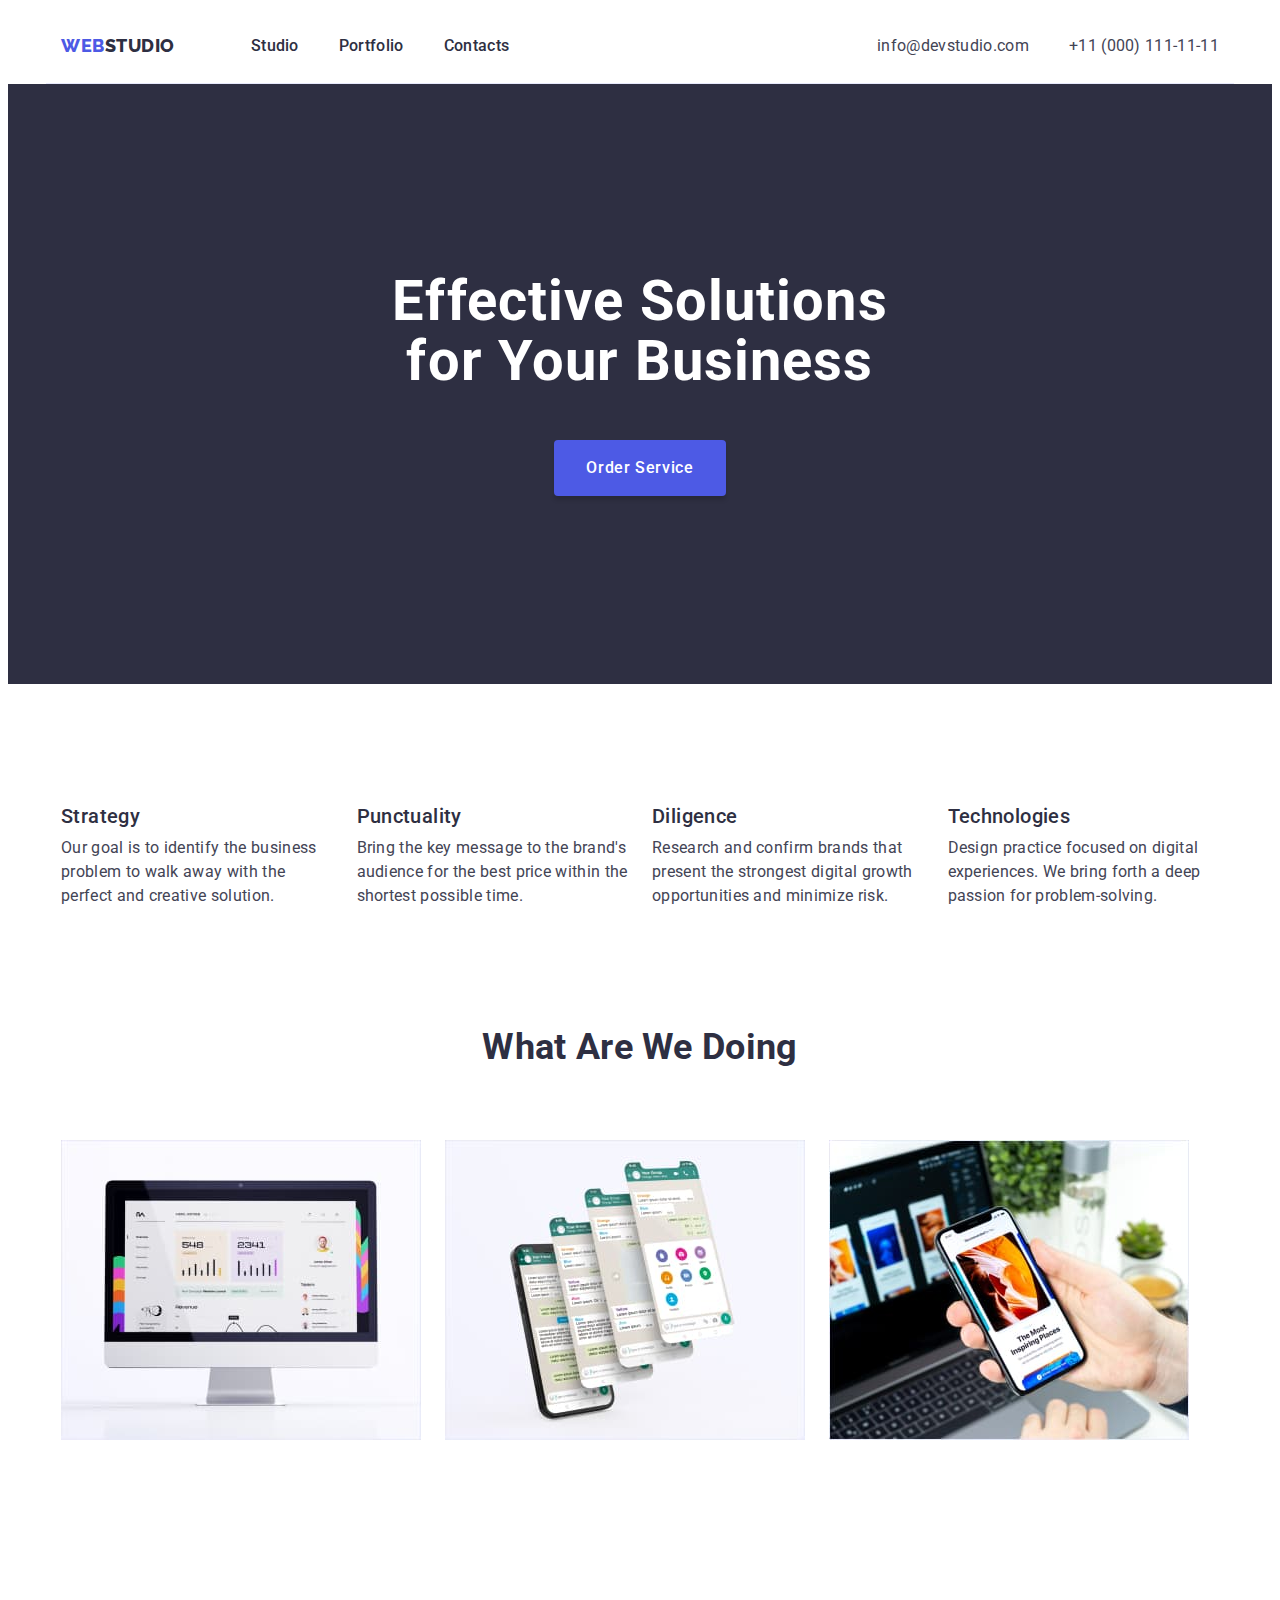
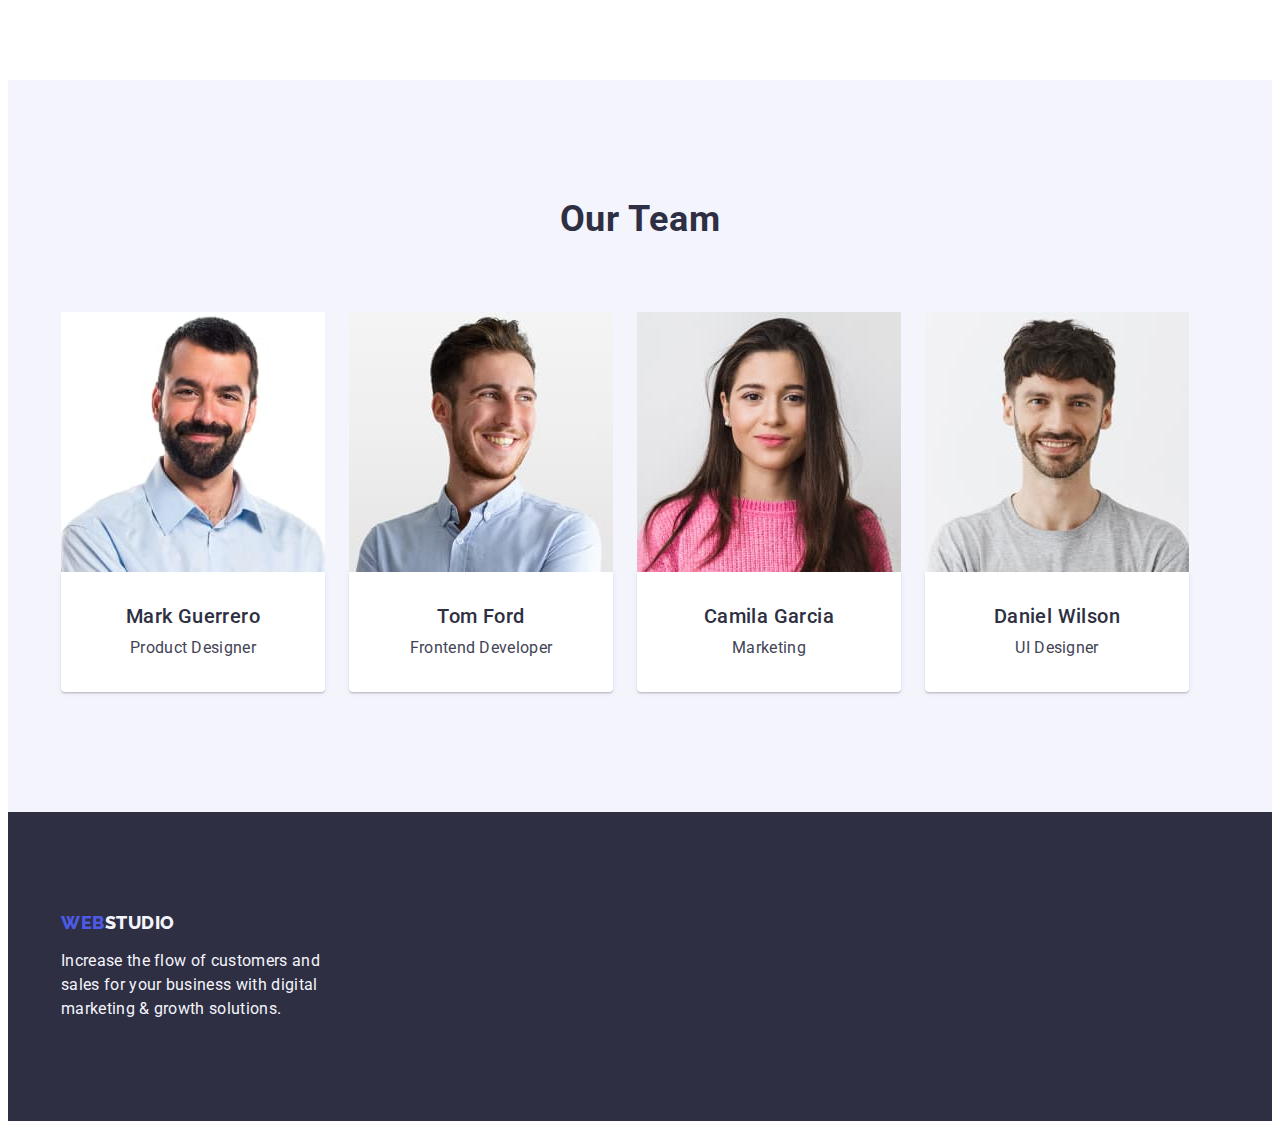
==== commit d3f0cc48: "update2" ====
--- a/index.html
+++ b/index.html
@@ -14,23 +14,21 @@
 </head>
 <body>
     <header>
-        <div class="container">
-            <div class="header">
-                <nav class="navigation">
-                    <a class="link logo" href="./index.html">Web<span class="logo-black">Studio</span></a>
-                    <ul class="list navigation-list">
-                        <li class="navigation-list-item"><a class="link navigation-list-link" href="./index.html">Studio</a></li>
-                        <li class="navigation-list-item"><a class="link navigation-list-link" href="./portfolio.html">Portfolio</a></li>
-                        <li class="navigation-list-item"><a class="link navigation-list-link" href="">Contacts</a></li>
-                    </ul>
-                </nav>
-                <address class="adress">
-                    <ul class="list adress-list">
-                        <li class="adress-list-item"><a class="link adress-list-link" href="mailto:info@devstudio.com">info@devstudio.com</a></li>
-                        <li class="adress-list-item"><a class="link adress-list-link" href="tel:+110001111111">+11 (000) 111-11-11</a></li>
-                    </ul>
-                </address>
-            </div>
+        <div class="container header">
+            <nav class="navigation">
+                <a class="link logo" href="./index.html">Web<span class="logo-black">Studio</span></a>
+                <ul class="list navigation-list">
+                    <li class="navigation-list-item"><a class="link navigation-list-link" href="./index.html">Studio</a></li>
+                    <li class="navigation-list-item"><a class="link navigation-list-link" href="./portfolio.html">Portfolio</a></li>
+                    <li class="navigation-list-item"><a class="link navigation-list-link" href="">Contacts</a></li>
+                </ul>
+            </nav>
+            <address class="adress">
+                <ul class="list adress-list">
+                    <li class="adress-list-item"><a class="link adress-list-link" href="mailto:info@devstudio.com">info@devstudio.com</a></li>
+                    <li class="adress-list-item"><a class="link adress-list-link" href="tel:+110001111111">+11 (000) 111-11-11</a></li>
+                </ul>
+            </address>
         </div>
     </header>
     <main>
@@ -40,8 +38,8 @@
                 <button type="button" class="hero-button">Order Service</button>
             </div>
         </section>
-        <section>
-            <div class="container advantages">
+        <section class="advantages">
+            <div class="container">
                 <h2 class="visually-hidden">Advantages</h2>
                 <ul class="list advantages-list">
                     <li class="advantages-list-item">
--- a/css/styles.css
+++ b/css/styles.css
@@ -93,9 +93,6 @@
   text-decoration: none;
   list-style-type: none;
 }
-header .container {
-  display: flex;
-}
 .header {
   display: flex;
   padding-top: 25.5px;
@@ -233,9 +230,9 @@
 }
 .team-list-item {
   background-color: var(--white-background-color);
+  border-radius: 0px 0px 4px 4px;
 }
 .team-list-image {
-  border-radius: 0px 0px 4px 4px;
 }
 .team-list-title {
   max-width: fit-content;
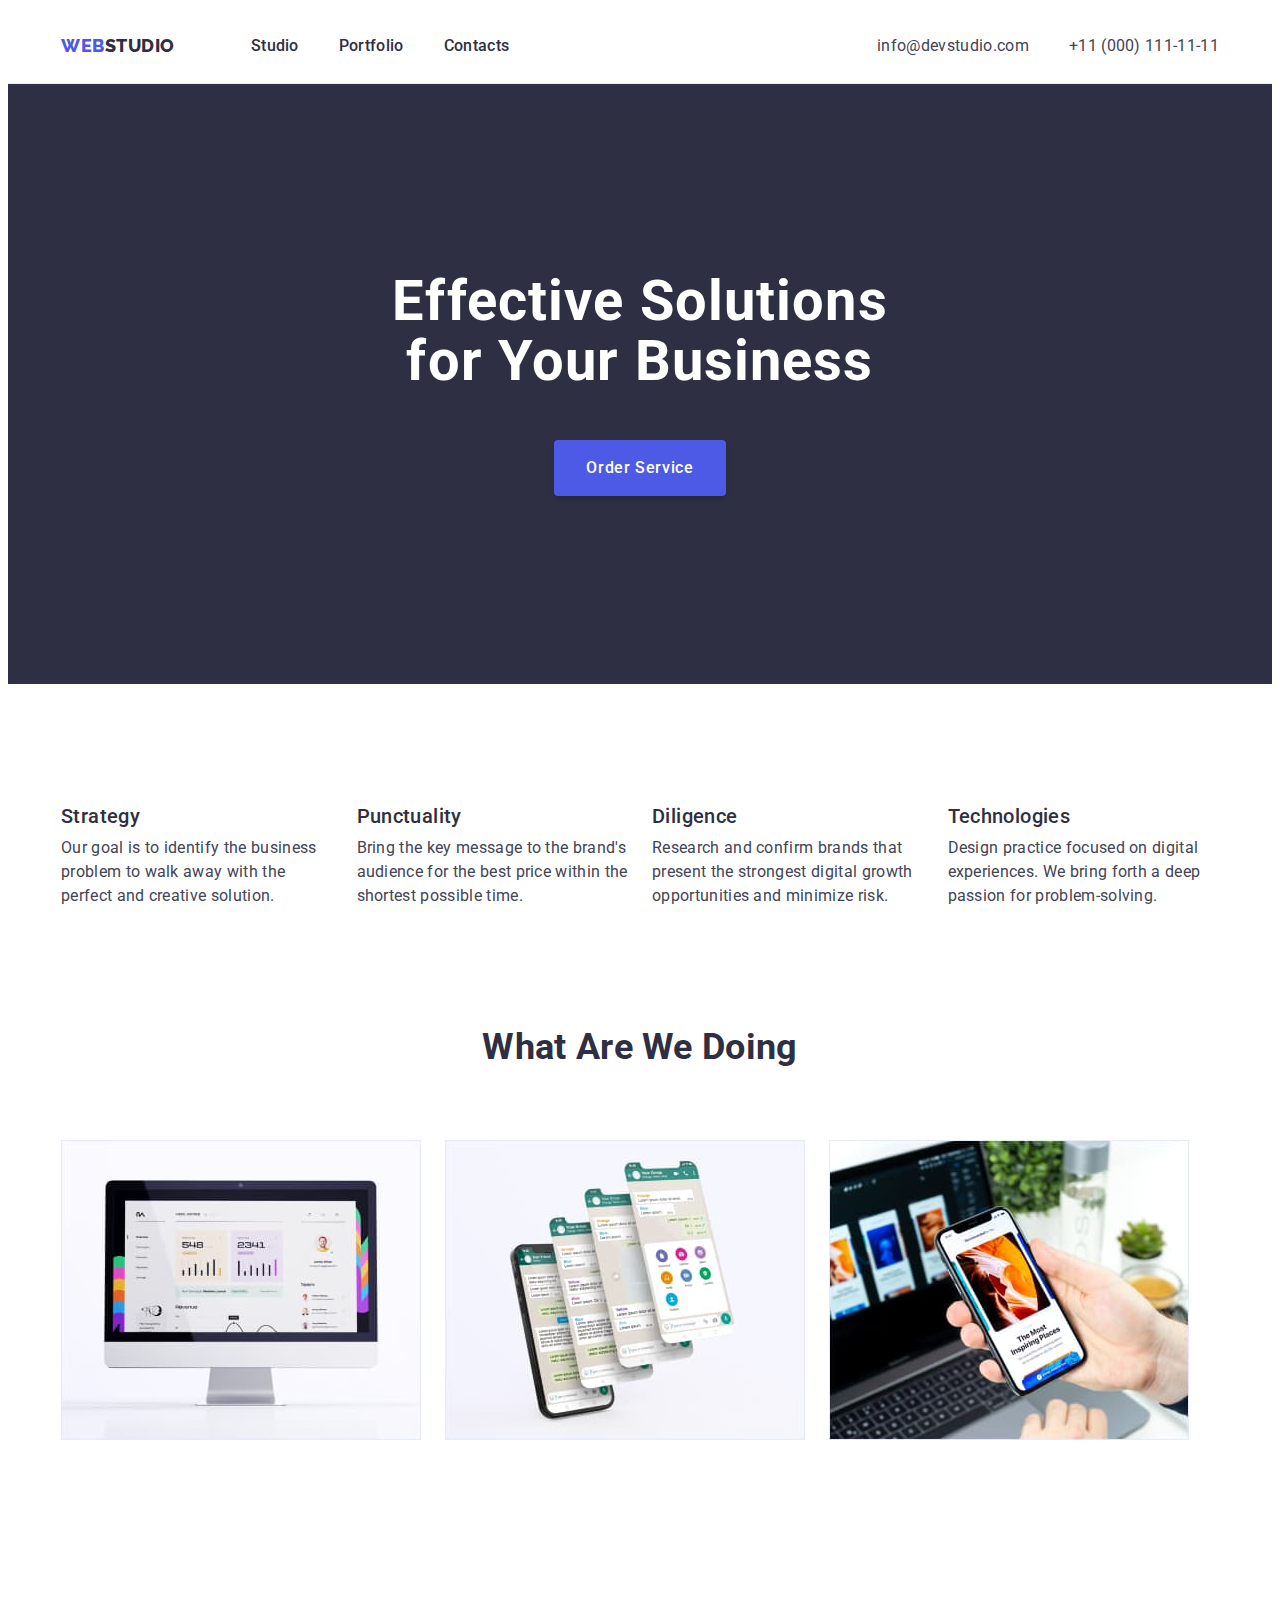
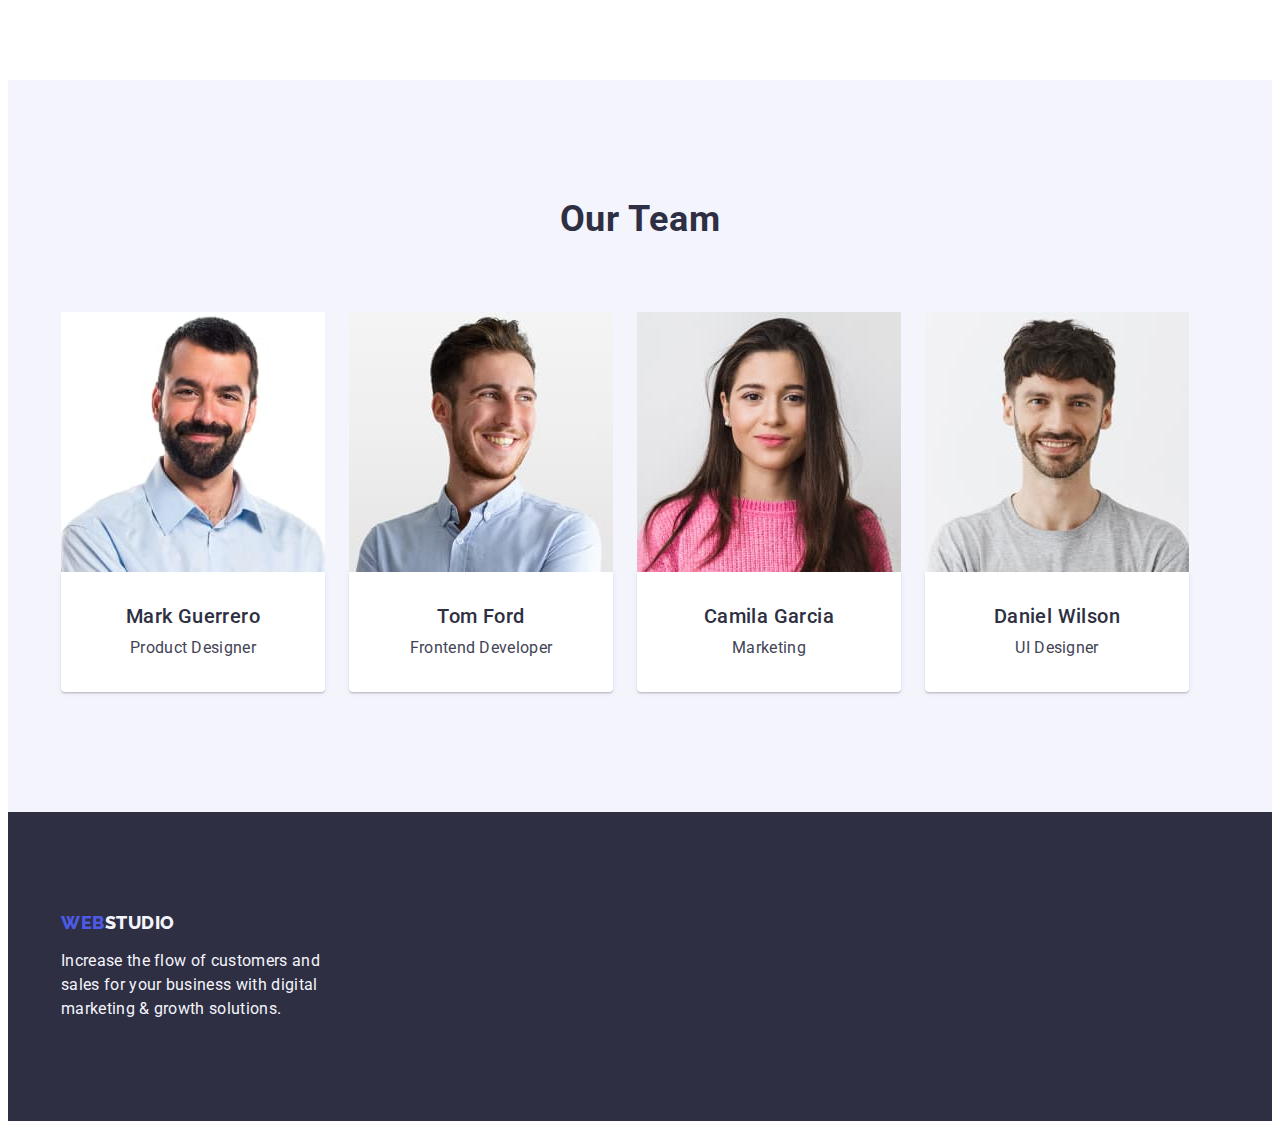
==== commit d559bb72: "header-update" ====
--- a/index.html
+++ b/index.html
@@ -4,29 +4,34 @@
     <meta charset="UTF-8">
     <meta name="viewport" content="width=device-width, initial-scale=1.0">
     <title>Document</title>
+    <link rel="stylesheet" href="https://cdnjs.cloudflare.com/ajax/libs/modern-normalize/2.0.0/modern-normalize.min.css"
+        integrity="sha512-4xo8blKMVCiXpTaLzQSLSw3KFOVPWhm/TRtuPVc4WG6kUgjH6J03IBuG7JZPkcWMxJ5huwaBpOpnwYElP/m6wg=="
+        crossorigin="anonymous" referrerpolicy="no-referrer" />
     <link rel="stylesheet" href="./css/styles.css" />
     <link rel="preconnect" href="https://fonts.googleapis.com">
     <link rel="preconnect" href="https://fonts.gstatic.com" crossorigin>
     <link href="https://fonts.googleapis.com/css2?family=Raleway:wght@800&family=Roboto:wght@400;500;700;900&display=swap" rel="stylesheet">
-    <link rel="stylesheet" href="https://cdnjs.cloudflare.com/ajax/libs/modern-normalize/2.0.0/modern-normalize.min.css"
-        integrity="sha512-4xo8blKMVCiXpTaLzQSLSw3KFOVPWhm/TRtuPVc4WG6kUgjH6J03IBuG7JZPkcWMxJ5huwaBpOpnwYElP/m6wg=="
-        crossorigin="anonymous" referrerpolicy="no-referrer" />
 </head>
 <body>
-    <header>
-        <div class="container header">
+    <header class="header">
+        <div class="container container-header">
             <nav class="navigation">
                 <a class="link logo" href="./index.html">Web<span class="logo-black">Studio</span></a>
                 <ul class="list navigation-list">
-                    <li class="navigation-list-item"><a class="link navigation-list-link" href="./index.html">Studio</a></li>
-                    <li class="navigation-list-item"><a class="link navigation-list-link" href="./portfolio.html">Portfolio</a></li>
+                    <li class="navigation-list-item"><a class="link navigation-list-link" href="./index.html">Studio</a>
+                    </li>
+                    <li class="navigation-list-item"><a class="link navigation-list-link"
+                            href="./portfolio.html">Portfolio</a>
+                    </li>
                     <li class="navigation-list-item"><a class="link navigation-list-link" href="">Contacts</a></li>
                 </ul>
             </nav>
             <address class="adress">
                 <ul class="list adress-list">
-                    <li class="adress-list-item"><a class="link adress-list-link" href="mailto:info@devstudio.com">info@devstudio.com</a></li>
-                    <li class="adress-list-item"><a class="link adress-list-link" href="tel:+110001111111">+11 (000) 111-11-11</a></li>
+                    <li class="adress-list-item"><a class="link adress-list-link"
+                            href="mailto:info@devstudio.com">info@devstudio.com</a></li>
+                    <li class="adress-list-item"><a class="link adress-list-link" href="tel:+110001111111">+11 (000)
+                            111-11-11</a></li>
                 </ul>
             </address>
         </div>
--- a/css/styles.css
+++ b/css/styles.css
@@ -94,10 +94,12 @@
   list-style-type: none;
 }
 .header {
+  border-bottom: 1px solid var(--accent-color);
+}
+.container-header {
   display: flex;
   padding-top: 25.5px;
   padding-bottom: 25.5px;
-  border-bottom: 1px solid var(--accent-color);
 }
 .navigation {
   display: flex;
